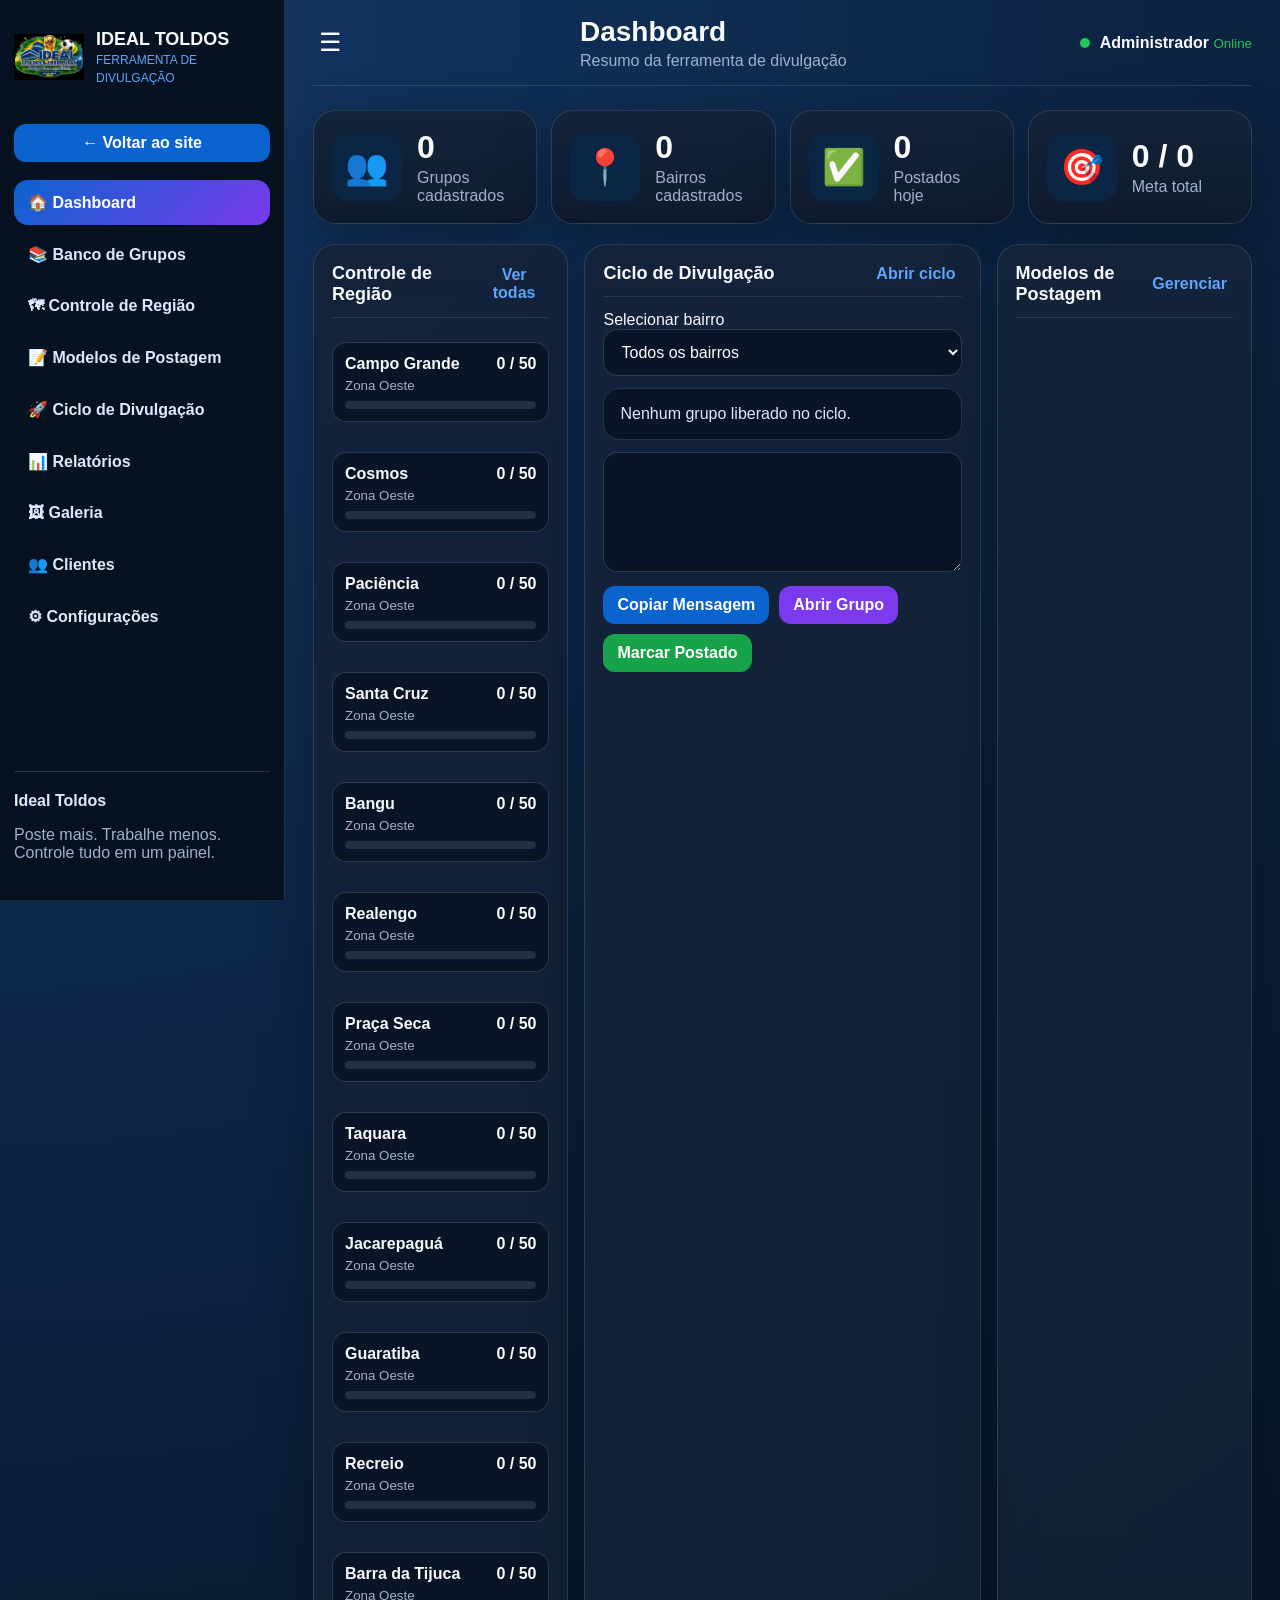
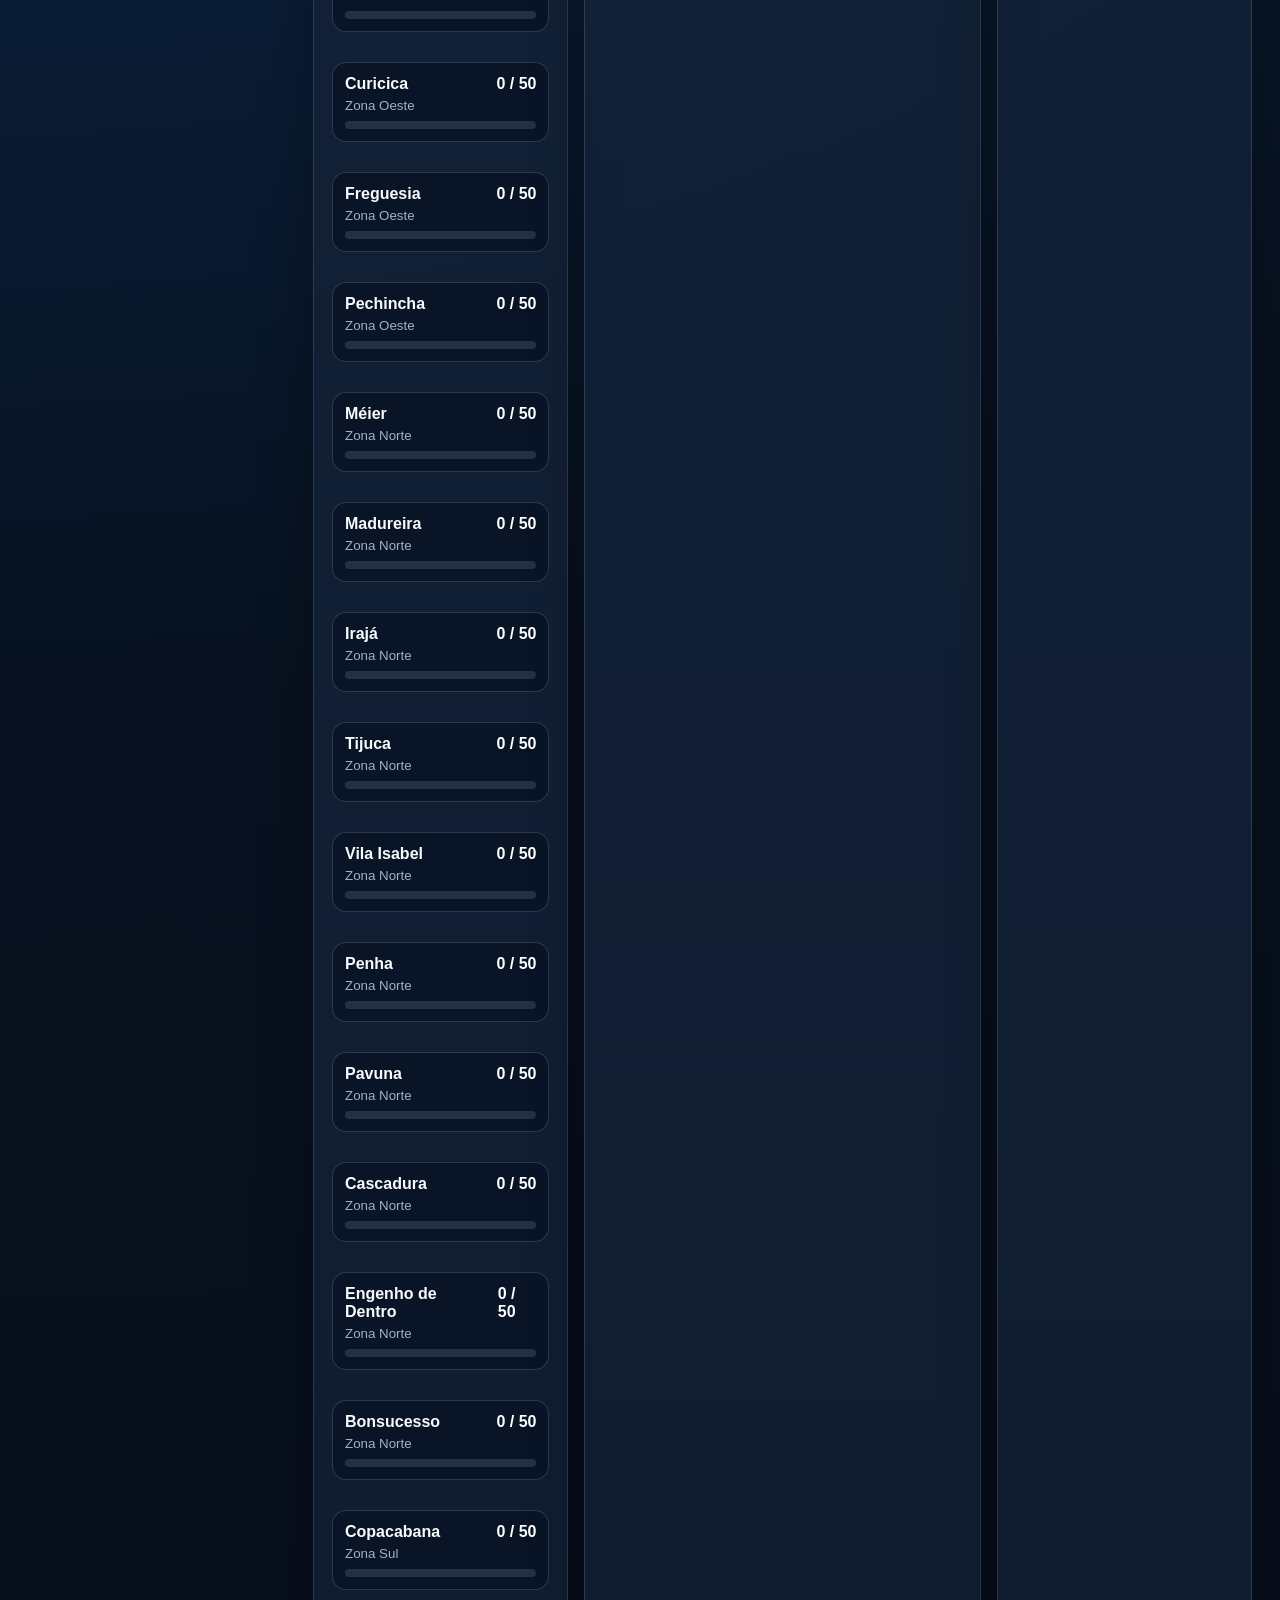
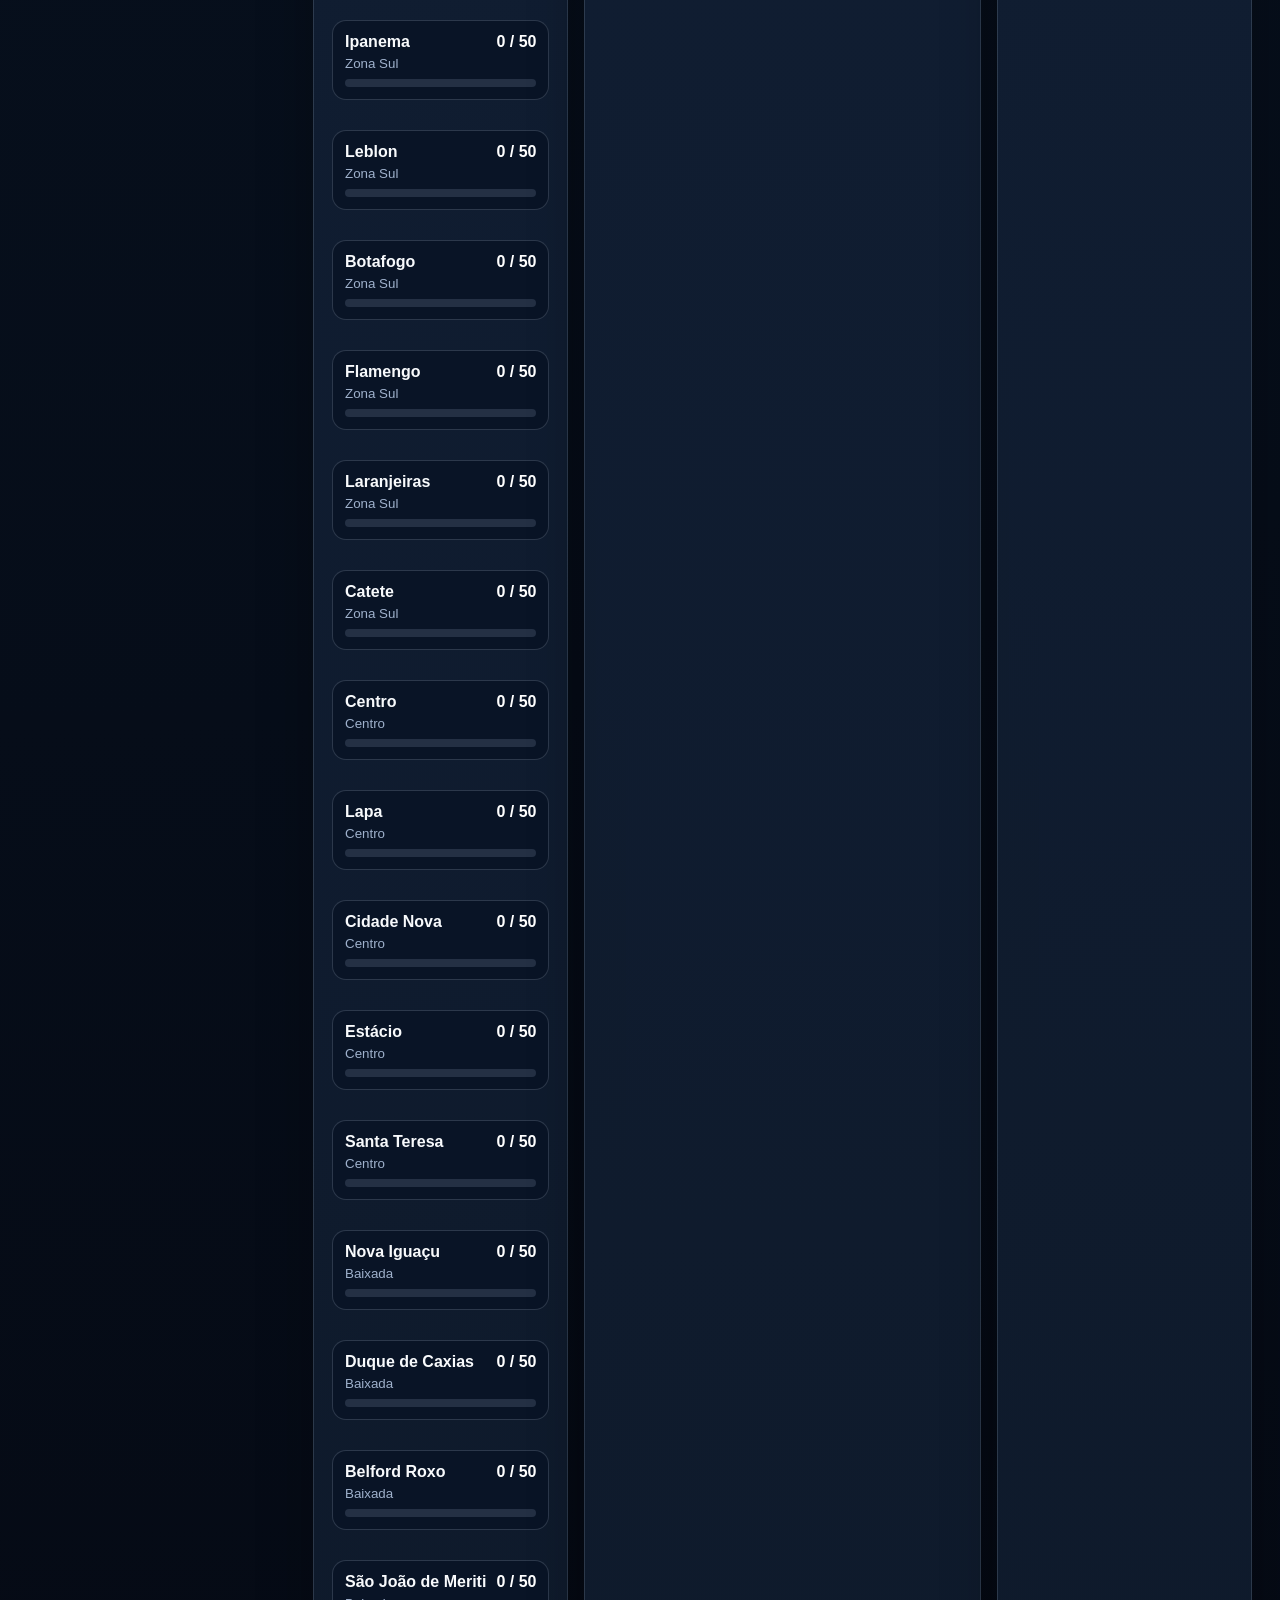
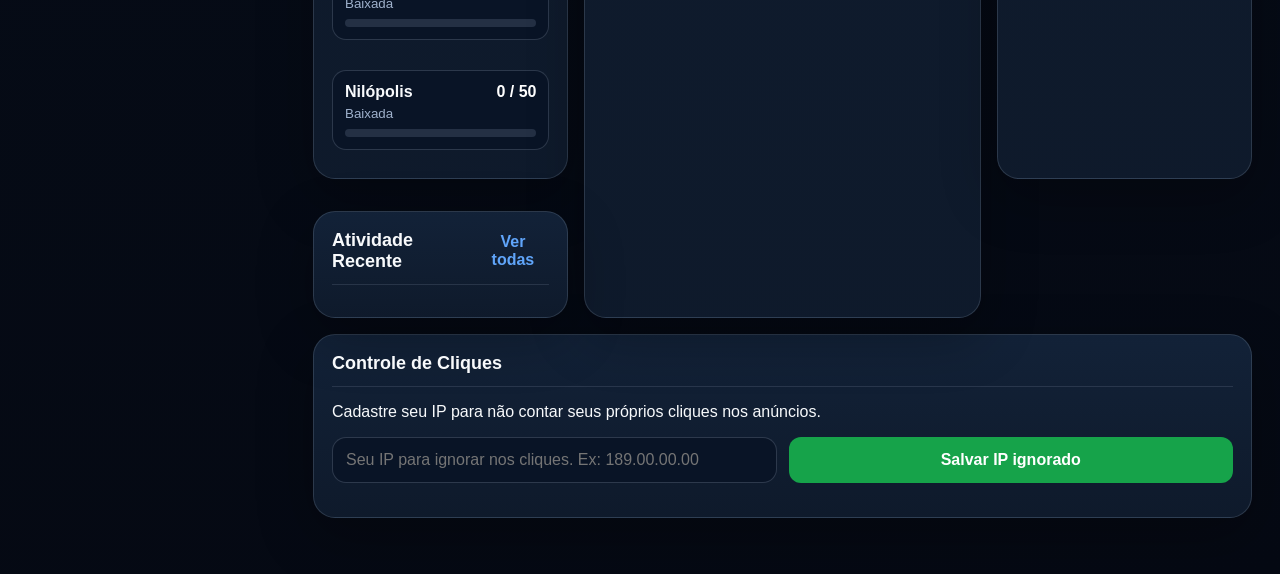
==== admin.html @ 80b8a799 "corrige servidor cliques sem express" ====
<!DOCTYPE html>
<html lang="pt-BR">
<head>
  <meta charset="UTF-8" />
  <meta name="viewport" content="width=device-width, initial-scale=1.0"/>
  <title>Ideal Toldos | Central de Divulgação</title>
  <link rel="stylesheet" href="admin.css"/>
<script src="admin-sem-piscar-fix.js"></script>
</head>
<body>
  <aside class="sidebar">
    <div class="brand">
      <img src="assets/logo-copa-2026.png" onerror="this.src='assets/logo.png'" alt="Ideal Toldos">
      <div>
        <strong>IDEAL TOLDOS</strong>
        <span>Ferramenta de Divulgação</span>
      </div>
    </div>

    <nav class="side-nav">
      <button class="nav-item active" data-page="dashboard">🏠 Dashboard</button>
      <button class="nav-item" data-page="grupos">📚 Banco de Grupos</button>
      <button class="nav-item" data-page="regioes">🗺 Controle de Região</button>
      <button class="nav-item" data-page="modelos">📝 Modelos de Postagem</button>
      <button class="nav-item" data-page="ciclo">🚀 Ciclo de Divulgação</button>
      <button class="nav-item" data-page="relatorios">📊 Relatórios</button>
      <button class="nav-item" data-page="galeria">🖼 Galeria</button>
      <button class="nav-item" data-page="clientes">👥 Clientes</button>
      <button class="nav-item" data-page="config">⚙ Configurações</button>
    </nav>

    <div class="sidebar-footer">
      <strong>Ideal Toldos</strong>
      <p>Poste mais. Trabalhe menos. Controle tudo em um painel.</p>
    </div>
  </aside>

  <main class="main">
    <header class="topbar">
      <button id="menuBtn" class="menu-btn">☰</button>
      <div>
        <h1 id="pageTitle">Dashboard</h1>
        <p id="pageSubtitle">Resumo da ferramenta de divulgação</p>
      </div>
      <div class="admin-profile">
        <span class="status-dot"></span>
        <div>
          <strong>Administrador</strong>
          <small>Online</small>
        </div>
      </div>
    </header>

    <section class="page active" id="dashboard">
      <div class="stats-grid">
        <div class="stat-card"><span>👥</span><div><strong id="statGroups">0</strong><p>Grupos cadastrados</p></div></div>
        <div class="stat-card"><span>📍</span><div><strong id="statRegions">0</strong><p>Bairros cadastrados</p></div></div>
        <div class="stat-card"><span>✅</span><div><strong id="statPosted">0</strong><p>Postados hoje</p></div></div>
        <div class="stat-card"><span>🎯</span><div><strong id="statGoal">0 / 500</strong><p>Meta total</p></div></div>
      </div>

      <div class="dashboard-grid">
        <div class="panel">
          <div class="panel-head"><h2>Controle de Região</h2><button data-page-go="regioes">Ver todas</button></div>
          <div id="dashRegions" class="region-list"></div>
        </div>

        <div class="panel cycle-panel">
          <div class="panel-head"><h2>Ciclo de Divulgação</h2><button data-page-go="ciclo">Abrir ciclo</button></div>
          <div class="cycle-dashboard">
            <label>Selecionar bairro</label>
            <select id="dashRegionSelect"></select>
            <div id="dashCurrentGroup" class="current-group">Nenhum grupo selecionado.</div>
            <textarea id="dashCurrentMessage" readonly></textarea>
            <div class="actions">
              <button id="dashCopyBtn" class="btn blue">Copiar Mensagem</button>
              <button id="dashNextBtn" class="btn purple">Próximo Grupo</button>
              <button id="dashPostedBtn" class="btn green">Marcar Postado</button>
            </div>
          </div>
        </div>

        <div class="panel">
          <div class="panel-head"><h2>Modelos de Postagem</h2><button data-page-go="modelos">Gerenciar</button></div>
          <div id="dashModels" class="models-list"></div>
        </div>

        <div class="panel">
          <div class="panel-head"><h2>Atividade Recente</h2><button data-page-go="relatorios">Ver todas</button></div>
          <div id="recentActivity" class="activity-list"></div>
        </div>
      </div>
    </section>

    <section class="page" id="grupos">
      <div class="panel">
        <div class="panel-head"><h2>Banco de Grupos</h2><span id="groupCountBadge">0 grupos</span></div>
        <div class="form-grid">
          <input id="groupName" placeholder="Nome do grupo">
          <input id="groupUrl" placeholder="Link do grupo Facebook">
          <input id="groupRegion" placeholder="Bairro / região">
          <select id="groupRegionSelect"><option value="">Selecionar bairro cadastrado</option></select>
          <input id="groupMembers" placeholder="Membros opcional">
        </div>
        <div class="actions">
          <button id="saveGroupBtn" class="btn green">Salvar Grupo</button>
          <button id="clearGroupFormBtn" class="btn ghost">Limpar</button>
        </div>
        <div class="bulk-helper">
          <input id="bulkRegionDefault" placeholder="Bairro padrão para todos os links colados. Ex: Campo Grande">
          <small>Você pode colar só links, ou usar: Nome | Link | Bairro</small>
        </div>
        <textarea id="bulkGroups" placeholder="Cole vários links de grupos, um por linha:
https://facebook.com/groups/123
https://facebook.com/groups/456
ou
Nome do Grupo | https://facebook.com/groups/789 | Campo Grande"></textarea>
        <div class="actions">
          <button id="saveBulkGroupsBtn" class="btn blue">Salvar Lista</button>
          <button id="exportGroupsBtn" class="btn green">Exportar banco</button>
          <label class="btn ghost import-label">Importar banco <input id="importGroupsFile" type="file" accept=".json" hidden></label>
        </div>
      </div>
      
<div class="panel mass-search-panel">
  <div class="panel-head">
    <h2>🔎 Gerador de buscas em massa</h2>
    <span>Google · Facebook Groups</span>
  </div>
  <p>Digite vários bairros ou nichos, um por linha. O sistema gera buscas no Google para encontrar grupos do Facebook e abre em abas.</p>
  <textarea id="massSearchTerms" placeholder="Campo Grande
Cosmos
Paciência
Santa Cruz
Méier
Bangu
Realengo"></textarea>
  <div class="form-grid">
    <select id="massSearchType">
      <option value="google-groups">Google: grupos do Facebook</option>
      <option value="google-desapego">Google: desapego</option>
      <option value="google-compra-venda">Google: compra e venda</option>
      <option value="google-servicos">Google: serviços</option>
    </select>
    <input id="massSearchSuffix" value="RJ" placeholder="Complemento. Ex: RJ">
  </div>
  <div class="actions">
    <button id="generateMassSearchBtn" class="btn blue" type="button">Gerar buscas</button>
    <button id="openMassSearchBtn" class="btn purple" type="button">Abrir todas as buscas</button>
    <button id="copyMassSearchBtn" class="btn green" type="button">Copiar buscas</button>
  </div>
  <div id="massSearchResults" class="data-list"></div>
</div>

      
<div class="panel hunter2-panel">
  <div class="panel-head">
    <h2>🧲 Caçador de Links 2.0</h2>
    <span>Extrair + selecionar + salvar</span>
  </div>

  <p>Abra uma busca no Google, copie os resultados ou links encontrados e cole abaixo. O sistema extrai todos os links de grupos do Facebook.</p>

  <div class="form-grid">
    <input id="hunter2DefaultRegion" placeholder="Bairro padrão. Ex: Campo Grande">
    <select id="hunter2SourceType">
      <option value="auto">Detectar links automaticamente</option>
      <option value="google">Texto copiado do Google</option>
      <option value="links">Lista de links</option>
    </select>
  </div>

  <textarea id="hunter2PasteBox" placeholder="Cole aqui os links ou texto copiado dos resultados:
https://www.facebook.com/groups/123456
facebook.com/groups/desapegocampogranderj
Moradores de Cosmos - https://facebook.com/groups/987654"></textarea>

  <div class="actions">
    <button id="hunter2ExtractBtn" class="btn blue" type="button">Extrair links</button>
    <button id="hunter2SelectAllBtn" class="btn purple" type="button">Selecionar todos</button>
    <button id="hunter2SaveBtn" class="btn green" type="button">Salvar selecionados</button>
    <button id="hunter2ClearBtn" class="btn ghost" type="button">Limpar</button>
  </div>

  <p id="hunter2Status" class="bank-status">Nenhum link extraído ainda.</p>
  <div id="hunter2Results" class="data-list"></div>
</div>

      <div class="panel">
        <div class="panel-head"><h2>Grupos cadastrados</h2><input id="filterGroups" placeholder="Filtrar grupo..."></div>
        <div id="groupsTable" class="data-list"></div>
      </div>
    </section>

    <section class="page" id="regioes">
      <div class="panel">
        <div class="panel-head"><h2>Controle de Região</h2><button id="resetRegionsBtn" class="btn red">Zerar ciclo das regiões</button></div>
        <div class="form-grid">
          <input id="newRegionName" placeholder="Novo bairro">
          <select id="newRegionZone">
            <option>Zona Oeste</option><option>Zona Norte</option><option>Zona Sul</option><option>Centro</option><option>Baixada</option>
          </select>
          <input id="newRegionGoal" type="number" value="100" placeholder="Meta">
        </div>
        <div class="actions">
          <button id="addRegionBtn" class="btn green">Adicionar Bairro</button>
          <button id="loadDefaultRegionsBtn" class="btn blue">Atualizar bairros por região</button>
        </div>
      </div>
      <div id="regionsGrid" class="regions-grid"></div>
    </section>

    <section class="page" id="modelos">
      <div class="panel">
        <div class="panel-head"><h2>Modelos de Postagem</h2><button id="saveModelsBtn" class="btn green">Salvar modelos</button></div>
        <p>O ciclo alterna automaticamente: Grupo 1 usa mensagem 1, Grupo 2 usa mensagem 2, Grupo 3 usa mensagem 3, Grupo 4 usa mensagem 4.</p>
        <div class="models-grid">
          <textarea id="model1" placeholder="Mensagem 1"></textarea>
          <textarea id="model2" placeholder="Mensagem 2"></textarea>
          <textarea id="model3" placeholder="Mensagem 3"></textarea>
          <textarea id="model4" placeholder="Mensagem 4"></textarea>
        </div>
      </div>
    </section>

    <section class="page" id="ciclo">
      <div class="panel">
        <div class="panel-head"><h2>Ciclo de Divulgação</h2><span id="cycleProgress">0 / 0</span></div>
        <div class="form-grid">
          <select id="cycleRegionSelect"></select>
          <input id="cycleLimit" type="number" value="20" placeholder="Quantidade no ciclo">
        </div>
        <div class="actions">
          <button id="startCycleBtn" class="btn blue">Iniciar Ciclo</button>
          <button id="openNextBtn" class="btn purple">Abrir Próximo Grupo</button>
          <button id="copyMessageBtn" class="btn blue">Copiar Mensagem Atual</button>
          <button id="markPostedBtn" class="btn green">Marcar como Postado</button>
          <button id="resetCycleBtn" class="btn red">Zerar Ciclo</button>
        </div>
        <div id="currentCycleGroup" class="current-group">Nenhum grupo no ciclo.</div>
        <textarea id="currentCycleMessage" readonly></textarea>
      </div>
      <div class="panel">
        <div class="panel-head"><h2>Fila do ciclo</h2></div>
        <div id="cycleList" class="data-list"></div>
      </div>
    </section>

    <section class="page" id="relatorios">
      <div class="panel">
        <div class="panel-head"><h2>Relatórios por Bairro</h2></div>
        <div class="stats-grid small">
          <div class="stat-card"><span>👆</span><div><strong id="totalClicks">0</strong><p>Cliques totais</p></div></div>
          <div class="stat-card"><span>📍</span><div><strong id="topClickRegion">-</strong><p>Bairro com mais cliques</p></div></div>
          <div class="stat-card"><span>👥</span><div><strong id="topClickGroup">-</strong><p>Grupo com mais cliques</p></div></div>
        </div>
        <h3>Cliques por bairro</h3>
        <div id="clickReportsList" class="data-list"></div>
        <h3>Relatórios por Bairro</h3>
        <div id="reportsList" class="data-list"></div>
      </div>
    </section>

    <section class="page" id="galeria">
      <div class="panel">
        <div class="panel-head"><h2>Galeria</h2><a class="btn blue" href="admin-galeria.html">Abrir gerenciador de fotos</a></div>
        <p>Fotos ficam no volume persistente do Railway.</p>
      </div>
    </section>

    <section class="page" id="clientes">
      <div class="panel">
        <div class="panel-head"><h2>Clientes</h2></div>
        <div id="clientsList" class="data-list">Carregando clientes...</div>
      </div>
    </section>

    <section class="page" id="config">
      <div class="panel">
        <div class="panel-head"><h2>Configurações</h2></div>
        <p>Dados salvos em arquivos persistentes quando o servidor estiver configurado com volume.</p>
        <button id="exportDataBtn" class="btn blue">Exportar dados do painel</button>
      </div>
    </section>
  
      <div class="panel">
        <div class="panel-head"><h2>Controle de Cliques</h2></div>
        <p>Cadastre seu IP para não contar seus próprios cliques nos anúncios.</p>
        <div class="form-grid">
          <input id="adminIgnoredIp" placeholder="Seu IP para ignorar nos cliques. Ex: 189.00.00.00">
          <button id="saveIgnoredIpBtn" class="btn green" type="button">Salvar IP ignorado</button>
        </div>
        <p id="ignoredIpStatus"></p>
      </div>
</main>

  <script src="admin.js"></script>
<script src="admin-funcoes-fix.js"></script>
<script src="admin-force-nav.js"></script>
<script src="admin-gerador-buscas-fix.js"></script>
<script src="admin-extrator-grupos-fix.js"></script>
<script src="admin-master-fix.js"></script>
<script src="admin-sync-ciclo-fix.js"></script>
<script src="admin-link-clique-delete-fix.js"></script>
<script src="admin-contagem-bairro-exata-fix.js"></script>
<script src="admin-seletor-bairro-cacador-fix.js"></script>
<script src="admin-sem-alertas-fix.js"></script>
<script src="admin-fotos-somente-ciclo-fix.js"></script>
<script src="admin-ciclo-postado-ordem-fix.js"></script>
<script src="admin-ciclo-bairro-voltar-fix.js"></script>
<script src="admin-ciclo-definitivo-fix.js"></script>
<script src="admin-ciclo-24h-bairro-fix.js"></script>
<script src="admin-troca-bairro-limpa-fix.js"></script>
<script src="admin-cacador-bairro-unico-fix.js"></script>
<script src="admin-gerador-bairro-nichos-fix.js"></script>
<script src="admin-texto-postagem-rotativo-fix.js"></script>
<script src="admin-banco-grupos-rebuild.js"></script>
<script src="admin-banco-simplificado-final.js"></script>
<script src="admin-limpa-lateral-bairro-select.js"></script>
<script src="admin-bairro-extraido-auto-fix.js"></script>
<script src="admin-contadores-sem-piscar-fix.js"></script>
<script src="admin-relatorio-cliques-real.js"></script>
</body>
</html>
---- admin.css ----
*{box-sizing:border-box}body{margin:0;font-family:Inter,Arial,sans-serif;background:radial-gradient(circle at top left,#123766 0,#07111f 42%,#050913 100%);color:#f8fafc;display:flex;min-height:100vh}button,input,textarea,select{font:inherit}.sidebar{width:285px;background:rgba(7,17,31,.96);border-right:1px solid rgba(148,163,184,.22);padding:22px 14px;display:flex;flex-direction:column;position:fixed;height:100vh;left:0;top:0}.brand{display:flex;gap:12px;align-items:center;margin-bottom:22px}.brand img{width:70px;height:70px;object-fit:contain}.brand strong{display:block;font-size:18px}.brand span{font-size:12px;color:#60a5fa;text-transform:uppercase}.side-nav{display:grid;gap:7px}.nav-item{background:transparent;color:#dbeafe;border:0;text-align:left;border-radius:14px;padding:13px 14px;font-weight:800;cursor:pointer}.nav-item:hover,.nav-item.active{background:linear-gradient(135deg,#0b63ce,#7c3aed);color:#fff}.sidebar-footer{margin-top:auto;border-top:1px solid rgba(148,163,184,.22);padding-top:20px;color:#dbeafe}.sidebar-footer p{color:#9fb1cc}.main{margin-left:285px;width:calc(100% - 285px);padding:0 28px 40px}.topbar{height:86px;border-bottom:1px solid rgba(148,163,184,.22);display:flex;align-items:center;gap:18px;justify-content:space-between}.menu-btn{background:transparent;color:white;border:0;font-size:25px}.topbar h1{margin:0;font-size:28px}.topbar p{margin:4px 0 0;color:#9fb1cc}.admin-profile{display:flex;gap:10px;align-items:center}.admin-profile small{color:#22c55e}.status-dot{width:10px;height:10px;background:#22c55e;border-radius:50%}.page{display:none;padding-top:24px}.page.active{display:block}.stats-grid{display:grid;grid-template-columns:repeat(4,1fr);gap:14px;margin-bottom:20px}.stat-card,.panel{background:linear-gradient(180deg,rgba(19,35,58,.96),rgba(15,27,45,.96));border:1px solid rgba(148,163,184,.22);border-radius:22px;box-shadow:0 18px 55px rgba(0,0,0,.28)}.stat-card{padding:18px;display:flex;gap:15px;align-items:center}.stat-card span{font-size:35px;background:#0b2545;border-radius:15px;padding:13px}.stat-card strong{font-size:32px}.stat-card p{margin:3px 0 0;color:#9fb1cc}.dashboard-grid{display:grid;grid-template-columns:1fr 1.55fr 1fr;gap:16px}.panel{padding:18px;margin-bottom:16px}.cycle-panel{grid-row:span 2}.panel-head{display:flex;justify-content:space-between;gap:12px;align-items:center;border-bottom:1px solid rgba(148,163,184,.18);padding-bottom:12px;margin-bottom:14px}.panel-head h2{margin:0;font-size:18px}.panel-head button,.panel-head a{background:transparent;color:#60a5fa;border:0;font-weight:800;text-decoration:none;cursor:pointer}.form-grid{display:grid;grid-template-columns:repeat(2,1fr);gap:12px;margin-bottom:12px}input,textarea,select{width:100%;background:#091426;color:#fff;border:1px solid rgba(148,163,184,.26);border-radius:14px;padding:13px}textarea{min-height:120px;resize:vertical}.actions{display:flex;gap:10px;flex-wrap:wrap}.btn{border:0;border-radius:14px;padding:12px 15px;font-weight:900;cursor:pointer;color:#fff;text-decoration:none;display:inline-block}.btn.blue{background:linear-gradient(135deg,#0b63ce,#38bdf8)}.btn.purple{background:linear-gradient(135deg,#7c3aed,#a855f7)}.btn.green{background:linear-gradient(135deg,#16a34a,#22c55e)}.btn.red{background:linear-gradient(135deg,#dc2626,#ef4444)}.btn.ghost{background:#172b46;color:#dbeafe}.region-list,.data-list,.activity-list,.models-list{display:grid;gap:10px}.region-item,.data-row,.activity-item,.model-item{background:#091426;border:1px solid rgba(148,163,184,.20);border-radius:14px;padding:12px}.region-item header,.data-row header{display:flex;justify-content:space-between;gap:10px}.bar{height:7px;background:#1f2937;border-radius:999px;margin-top:8px;overflow:hidden}.bar span{display:block;height:100%;background:linear-gradient(90deg,#0b63ce,#38bdf8)}.current-group{background:#091426;border:1px solid rgba(148,163,184,.22);border-radius:16px;padding:16px;margin:12px 0;color:#dbeafe}.models-grid{display:grid;grid-template-columns:repeat(2,1fr);gap:12px}.regions-grid{display:grid;grid-template-columns:repeat(2,1fr);gap:14px}.clicked-ok{background:#16a34a!important}.danger{color:#fecaca}.ok{color:#bbf7d0}@media(max-width:1100px){.stats-grid,.dashboard-grid,.regions-grid{grid-template-columns:1fr}.sidebar{position:relative;width:100%;height:auto}.main{margin-left:0;width:100%}body{display:block}.form-grid{grid-template-columns:1fr}}

.bulk-helper{display:grid;gap:8px;margin:12px 0}
.bulk-helper small{color:#9fb1cc}
.stats-grid.small{grid-template-columns:repeat(3,1fr);margin-bottom:18px}
.click-row{display:grid;grid-template-columns:1fr auto;gap:10px;align-items:center}
.track-link{font-size:12px;color:#60a5fa;word-break:break-all}
@media(max-width:900px){.stats-grid.small{grid-template-columns:1fr}}


.mass-search-panel textarea{min-height:150px}
.search-result-row{display:grid;grid-template-columns:1fr auto;gap:10px;align-items:center;background:#091426;border:1px solid rgba(148,163,184,.20);border-radius:14px;padding:12px}
.search-result-row small{color:#60a5fa;word-break:break-all}
.search-result-row a{background:linear-gradient(135deg,#0b63ce,#38bdf8);color:white;text-decoration:none;border-radius:10px;padding:9px 12px;font-weight:900}


.import-label{cursor:pointer;display:inline-block}
.form-grid select#groupRegionSelect{grid-column:1 / -1}
.zone-title{margin:16px 0 8px;color:#93c5fd;font-size:14px;text-transform:uppercase;letter-spacing:.06em}
.region-zone-card{background:#091426;border:1px solid rgba(148,163,184,.20);border-radius:18px;padding:14px;margin-bottom:12px}
.region-zone-grid{display:grid;grid-template-columns:repeat(auto-fill,minmax(210px,1fr));gap:10px}
.region-mini{background:#0f1b2d;border:1px solid rgba(148,163,184,.18);border-radius:12px;padding:10px}
.region-mini strong{display:block;color:#fff}
.region-mini small{color:#9fb1cc}


.hunter2-panel textarea{min-height:160px}
.hunter2-row{display:grid;grid-template-columns:auto 1fr auto;gap:10px;align-items:center;background:#091426;border:1px solid rgba(148,163,184,.20);border-radius:14px;padding:12px}
.hunter2-row input[type="checkbox"]{width:22px;height:22px}
.hunter2-row strong{display:block;color:#fff}
.hunter2-row small{display:block;color:#60a5fa;word-break:break-all;margin-top:4px}
.hunter2-row .tag{background:#0b2545;color:#bfdbfe;border-radius:999px;padding:7px 10px;font-weight:900}
@media(max-width:900px){.hunter2-row{grid-template-columns:1fr}.hunter2-row input[type="checkbox"]{width:28px;height:28px}}


/* FIX BOTÕES ADMIN */
.page{display:none}
.page.active{display:block}
.nav,[data-page],[data-go],button{cursor:pointer}
.row{background:#091426;border:1px solid rgba(148,163,184,.25);border-radius:14px;padding:12px;margin:10px 0}
.row header{display:flex;justify-content:space-between;gap:10px}
.row small{display:block;color:#9fb1cc;word-break:break-all;margin-top:5px}
.actions{display:flex;gap:10px;flex-wrap:wrap;margin-top:10px}
.btn{border:0;border-radius:12px;padding:10px 14px;font-weight:900;color:#fff;text-decoration:none;display:inline-block}
.btn.blue,.blue{background:#0b63ce}
.btn.green,.green{background:#16a34a}
.btn.purple,.purple{background:#7c3aed}
.btn.red,.red{background:#dc2626}
.btn.ghost,.ghost{background:#172b46}
.bar{height:8px;background:#243044;border-radius:999px;overflow:hidden;margin-top:8px}
.bar span{display:block;height:100%;background:linear-gradient(90deg,#0b63ce,#38bdf8)}
.track-line{color:#60a5fa!important}

/* FORCA ABAS IDEAL */
.page{display:none}
.page.active{display:block!important}
.nav.active,.nav-item.active,button.active,a.active{background:linear-gradient(135deg,#0b63ce,#7c3aed)!important;color:#fff!important}

/* FIX GERADOR BUSCAS IDEAL */
.mass-results-fix{margin-top:16px;display:grid;gap:10px}
.search-row-fix{background:#091426;border:1px solid rgba(148,163,184,.25);border-radius:14px;padding:12px;display:grid;grid-template-columns:1fr auto;gap:12px;align-items:center}
.search-row-fix small{display:block;color:#60a5fa;word-break:break-all;margin-top:4px}

/* FIX EXTRATOR GRUPOS IDEAL */
.extract-results-fix{margin-top:14px;display:grid;gap:10px}
.extract-summary-fix{font-weight:900;color:#22c55e;margin:10px 0}
.extract-row-fix{display:grid;grid-template-columns:auto 1fr;gap:12px;align-items:start;background:#091426;border:1px solid rgba(148,163,184,.25);border-radius:14px;padding:12px}
.extract-row-fix input[type="checkbox"]{width:22px;height:22px;margin-top:10px}
.extract-row-fix small{display:block;color:#60a5fa;word-break:break-all;margin:5px 0}
.extract-name-fix,.extract-bairro-fix{width:100%;margin:4px 0}

/* ADMIN MASTER FIX CSS */
.page{display:none}
.page.active{display:block!important}
.row{background:#091426;border:1px solid rgba(148,163,184,.25);border-radius:14px;padding:12px;margin:10px 0}
.row header{display:flex;justify-content:space-between;gap:10px}
.row small{display:block;color:#9fb1cc;word-break:break-all;margin-top:5px}
.actions{display:flex;gap:10px;flex-wrap:wrap;margin-top:10px}
.btn{border:0;border-radius:12px;padding:10px 14px;font-weight:900;color:#fff;text-decoration:none;display:inline-block;cursor:pointer}
.btn.blue,.blue{background:#0b63ce}
.btn.green,.green{background:#16a34a}
.btn.purple,.purple{background:#7c3aed}
.btn.red,.red{background:#dc2626}
.bar{height:8px;background:#243044;border-radius:999px;overflow:hidden;margin-top:8px}
.bar span{display:block;height:100%;background:linear-gradient(90deg,#0b63ce,#38bdf8)}
.track-line{color:#60a5fa!important}

/* FIX LINK CLIQUE DELETE */
.track-line{color:#60a5fa!important;word-break:break-all}
.btn.red{background:#dc2626!important}
.btn.blue{background:#0b63ce!important}
.actions{display:flex;gap:10px;flex-wrap:wrap;margin-top:10px}

/* FIX CONTAGEM BAIRRO EXATA */
.bairro-row-fix header span{font-weight:900;color:#fff}
.bairro-row-fix .bar span{background:linear-gradient(90deg,#0b63ce,#22c55e)!important}

/* FIX VOLTAR SITE FOTOS */
.voltar-site-fix{
  display:block;
  width:100%;
  text-align:center;
  margin:10px 0 18px 0;
}
.photos-area-fix{
  margin-top:16px;
  padding:16px;
  background:#091426;
  border:1px solid rgba(148,163,184,.25);
  border-radius:16px;
}
.photos-area-fix h3{margin:0 0 8px 0}
.photos-area-fix p{color:#9fb1cc;margin:0 0 12px 0}
.photos-upload-label{display:inline-block;margin-right:10px}
.photos-preview-fix{
  display:grid;
  grid-template-columns:repeat(auto-fill,minmax(190px,1fr));
  gap:12px;
  margin-top:14px;
}
.photo-item-fix{
  display:grid;
  grid-template-columns:72px 1fr;
  gap:10px;
  align-items:center;
  background:#0f1b2d;
  border:1px solid rgba(148,163,184,.18);
  border-radius:14px;
  padding:10px;
}
.photo-item-fix img{
  width:72px;
  height:72px;
  object-fit:cover;
  border-radius:12px;
}
.photo-item-fix b{display:block;font-size:13px;word-break:break-word}
.photo-item-fix small{display:block;color:#9fb1cc;margin:4px 0}
.btn.mini{padding:7px 10px;font-size:12px}
.muted-fix{color:#9fb1cc!important}

/* FIX SELETOR BAIRRO CACADOR */
.bairro-cacador-wrap{
  margin:14px 0;
  padding:14px;
  background:#091426;
  border:1px solid rgba(148,163,184,.25);
  border-radius:16px;
}
.bairro-cacador-head{
  display:flex;
  flex-direction:column;
  gap:4px;
  margin-bottom:10px;
}
.bairro-cacador-head small{color:#9fb1cc}
.bairro-cacador-grid{
  display:grid;
  grid-template-columns:1fr 1fr;
  gap:12px;
}
@media(max-width:800px){
  .bairro-cacador-grid{grid-template-columns:1fr}
}

/* FIX SEM ALERTAS IDEAL */
#toastIdealBox{
  position:fixed;
  right:22px;
  bottom:22px;
  z-index:999999;
  display:grid;
  gap:10px;
  pointer-events:none;
}
.toast-ideal{
  opacity:0;
  transform:translateY(10px);
  background:#0f1b2d;
  color:#fff;
  border:1px solid rgba(96,165,250,.45);
  box-shadow:0 12px 35px rgba(0,0,0,.35);
  border-radius:14px;
  padding:13px 16px;
  font-weight:800;
  max-width:360px;
  transition:.25s ease;
}
.toast-ideal.show{
  opacity:1;
  transform:translateY(0);
}

/* FIX FOTOS SOMENTE CICLO */
#dashboard #postPhotosAreaIdeal,
#dashboard .photos-area-fix{
  display:none!important;
}
#ciclo .photos-area-fix{
  position:static!important;
  width:100%!important;
  margin-top:18px!important;
  padding:16px!important;
  background:#091426!important;
  border:1px solid rgba(148,163,184,.25)!important;
  border-radius:16px!important;
  z-index:auto!important;
}
.photos-actions-fix{
  display:flex;
  gap:10px;
  flex-wrap:wrap;
  margin:12px 0;
}
.photos-preview-fix{
  display:grid;
  grid-template-columns:repeat(auto-fill,minmax(180px,1fr));
  gap:12px;
  margin-top:12px;
}
.photo-item-fix{
  display:grid;
  grid-template-columns:70px 1fr;
  gap:10px;
  align-items:center;
  background:#0f1b2d;
  border:1px solid rgba(148,163,184,.18);
  border-radius:14px;
  padding:10px;
}
.photo-item-fix img{
  width:70px;
  height:70px;
  object-fit:cover;
  border-radius:12px;
}
.btn.mini{padding:6px 9px;font-size:12px}

/* FIX CICLO POSTADO ORDEM */
.active-cycle-fix{
  border-color:#60a5fa!important;
  box-shadow:0 0 0 1px rgba(96,165,250,.35);
}
.track-line{color:#60a5fa!important;word-break:break-all}

/* FIX CICLO BAIRRO VOLTAR */
.voltar-site-fix{
  display:block!important;
  width:100%!important;
  text-align:center!important;
  margin:10px 0 18px 0!important;
}
.active-cycle-fix{
  border-color:#60a5fa!important;
  box-shadow:0 0 0 1px rgba(96,165,250,.35)!important;
}
.track-line{color:#60a5fa!important;word-break:break-all}

/* CICLO DEFINITIVO FIX */
.active-cycle-fix{
  border-color:#22c55e!important;
  box-shadow:0 0 0 1px rgba(34,197,94,.45)!important;
}
.track-line{color:#60a5fa!important;word-break:break-all}

/* CICLO 24H BAIRRO FIX */
.active-cycle-fix{border-color:#22c55e!important;box-shadow:0 0 0 1px rgba(34,197,94,.45)!important}.track-line{color:#60a5fa!important;word-break:break-all}

/* CACADOR BAIRRO UNICO FIX */
.bairro-unico-wrap{margin:14px 0;padding:14px;background:#091426;border:1px solid rgba(148,163,184,.25);border-radius:16px}
.bairro-unico-title{display:flex;flex-direction:column;gap:4px;margin-bottom:10px}
.bairro-unico-title small{color:#9fb1cc}
.bairro-unico-grid{display:grid;grid-template-columns:1fr 1fr;gap:12px}
.resultado-extrator-unico{margin-top:14px;display:grid;gap:10px}
.ok-unico{color:#22c55e}
.grupo-extraido-unico{display:grid;grid-template-columns:auto 1fr;gap:12px;background:#091426;border:1px solid rgba(148,163,184,.25);border-radius:14px;padding:12px}
.grupo-extraido-unico input{width:22px;height:22px}
.grupo-extraido-unico small{display:block;color:#9fb1cc;word-break:break-all;margin-top:4px}
@media(max-width:800px){.bairro-unico-grid{grid-template-columns:1fr}}

/* GERADOR BAIRRO NICHOS FIX */
.gerador-bairro-auto-wrap{margin:14px 0;padding:14px;background:#091426;border:1px solid rgba(148,163,184,.25);border-radius:16px}.gerador-title{display:flex;flex-direction:column;gap:4px;margin-bottom:10px}.gerador-title small{color:#9fb1cc}.gerador-grid{display:grid;grid-template-columns:1fr 1fr;gap:12px;margin-bottom:12px}.nichos-grid{display:grid;grid-template-columns:repeat(auto-fill,minmax(150px,1fr));gap:8px;margin:10px 0}.nichos-grid label{background:#0f1b2d;border:1px solid rgba(148,163,184,.18);border-radius:12px;padding:9px;color:#dbeafe}.buscas-geradas-auto{display:grid;gap:10px;margin-top:14px}.busca-row-auto{display:grid;grid-template-columns:1fr auto;gap:12px;align-items:center;background:#091426;border:1px solid rgba(148,163,184,.25);border-radius:14px;padding:12px}.busca-row-auto small{display:block;color:#60a5fa;word-break:break-all;margin-top:4px}@media(max-width:800px){.gerador-grid,.busca-row-auto{grid-template-columns:1fr}}

/* TEXTO POSTAGEM ROTATIVO FIX */
.modelo-atual-fix{
  display:inline-block;
  margin:10px 0;
  padding:8px 12px;
  border-radius:12px;
  background:#0f1b2d;
  border:1px solid rgba(96,165,250,.35);
  color:#93c5fd;
  font-weight:900;
}

/* BANCO GRUPOS REBUILD */
.banco-rebuild{display:grid;gap:18px}
.banco-card{padding:18px!important;background:#112238!important;border:1px solid rgba(148,163,184,.25)!important;border-radius:18px!important}
.banco-card h2{margin:0 0 8px!important}
.banco-card p{color:#b9d3ff;margin:0 0 14px}
.grid2{display:grid;grid-template-columns:1fr 1fr;gap:12px;margin:12px 0}
.nicho-grid{display:grid;grid-template-columns:repeat(auto-fill,minmax(150px,1fr));gap:10px;margin:12px 0}
.nicho-grid label{background:#0b1628;border:1px solid rgba(148,163,184,.22);border-radius:12px;padding:10px;color:#fff}
#bgBuscas,#bgLinks{width:100%;min-height:110px;margin:12px 0}
.resultado-lista{display:grid;gap:10px;margin-top:12px}
.row-item,.row-check{display:grid;grid-template-columns:1fr auto;gap:12px;align-items:center;background:#091426;border:1px solid rgba(148,163,184,.25);border-radius:14px;padding:12px}
.row-check{grid-template-columns:auto 1fr}
.row-check input{width:22px;height:22px}
.row-item small,.row-check small{display:block;color:#60a5fa;word-break:break-all;margin-top:4px}
.row-actions{display:flex;gap:8px;flex-wrap:wrap}
.ok-text{color:#22c55e}
@media(max-width:800px){.grid2,.row-item{grid-template-columns:1fr}}

/* BANCO SIMPLIFICADO FINAL */
.banco-simples{display:grid;gap:18px}.banco-card{padding:18px!important;background:#112238!important;border:1px solid rgba(148,163,184,.25)!important;border-radius:18px!important}.label-simples{display:block;margin:10px 0 6px;font-weight:900}.select-bairro-unico{width:100%;margin-bottom:14px}.nicho-grid{display:grid;grid-template-columns:repeat(auto-fill,minmax(150px,1fr));gap:10px;margin:12px 0}.nicho-grid label{background:#0b1628;border:1px solid rgba(148,163,184,.22);border-radius:12px;padding:10px;color:#fff}#bsBuscas,#bsLinks{width:100%;min-height:110px;margin:12px 0}.resultado-lista{display:grid;gap:10px;margin-top:12px}.row-item,.row-check{display:grid;grid-template-columns:1fr auto;gap:12px;align-items:center;background:#091426;border:1px solid rgba(148,163,184,.25);border-radius:14px;padding:12px}.row-check{grid-template-columns:auto 1fr}.row-check input{width:22px;height:22px}.row-item small,.row-check small{display:block;color:#60a5fa;word-break:break-all;margin-top:4px}.ok-text{color:#22c55e}@media(max-width:800px){.row-item{grid-template-columns:1fr}}

/* FIX LIMPA LATERAL BAIRRO SELECT */
body > .row-item,body > .busca-row-auto,body > .busca-unico-row,body > .resultado-busca-unico,body > .buscas-geradas-auto{display:none!important}#bancoSimples input[id*='Buscar'],#bancoSimples input[id*='buscar'],#bancoGruposRebuild input[id*='Buscar'],#bancoGruposRebuild input[id*='buscar']{display:none!important}.select-bairro-unico,#bsBairro,#bgBairro{width:100%!important;max-width:100%!important}

/* FIX BAIRRO EXTRAIDO AUTO */
.bairro-auto-label{
  display:block;
  color:#22c55e!important;
  font-weight:900;
  margin-top:8px;
}

/* FIX CONTADORES SEM PISCAR */
.bar span,.progress span{transition:width .2s ease!important}

/* RELATORIO CLIQUES REAL */
.relatorio-real-box{margin-top:18px;padding:18px;background:#091426;border:1px solid rgba(148,163,184,.25);border-radius:16px}.click-row-real{display:flex;justify-content:space-between;gap:12px;padding:12px;margin:8px 0;background:#0f1b2d;border:1px solid rgba(148,163,184,.18);border-radius:12px}.click-row-real span{font-weight:900;color:#22c55e}
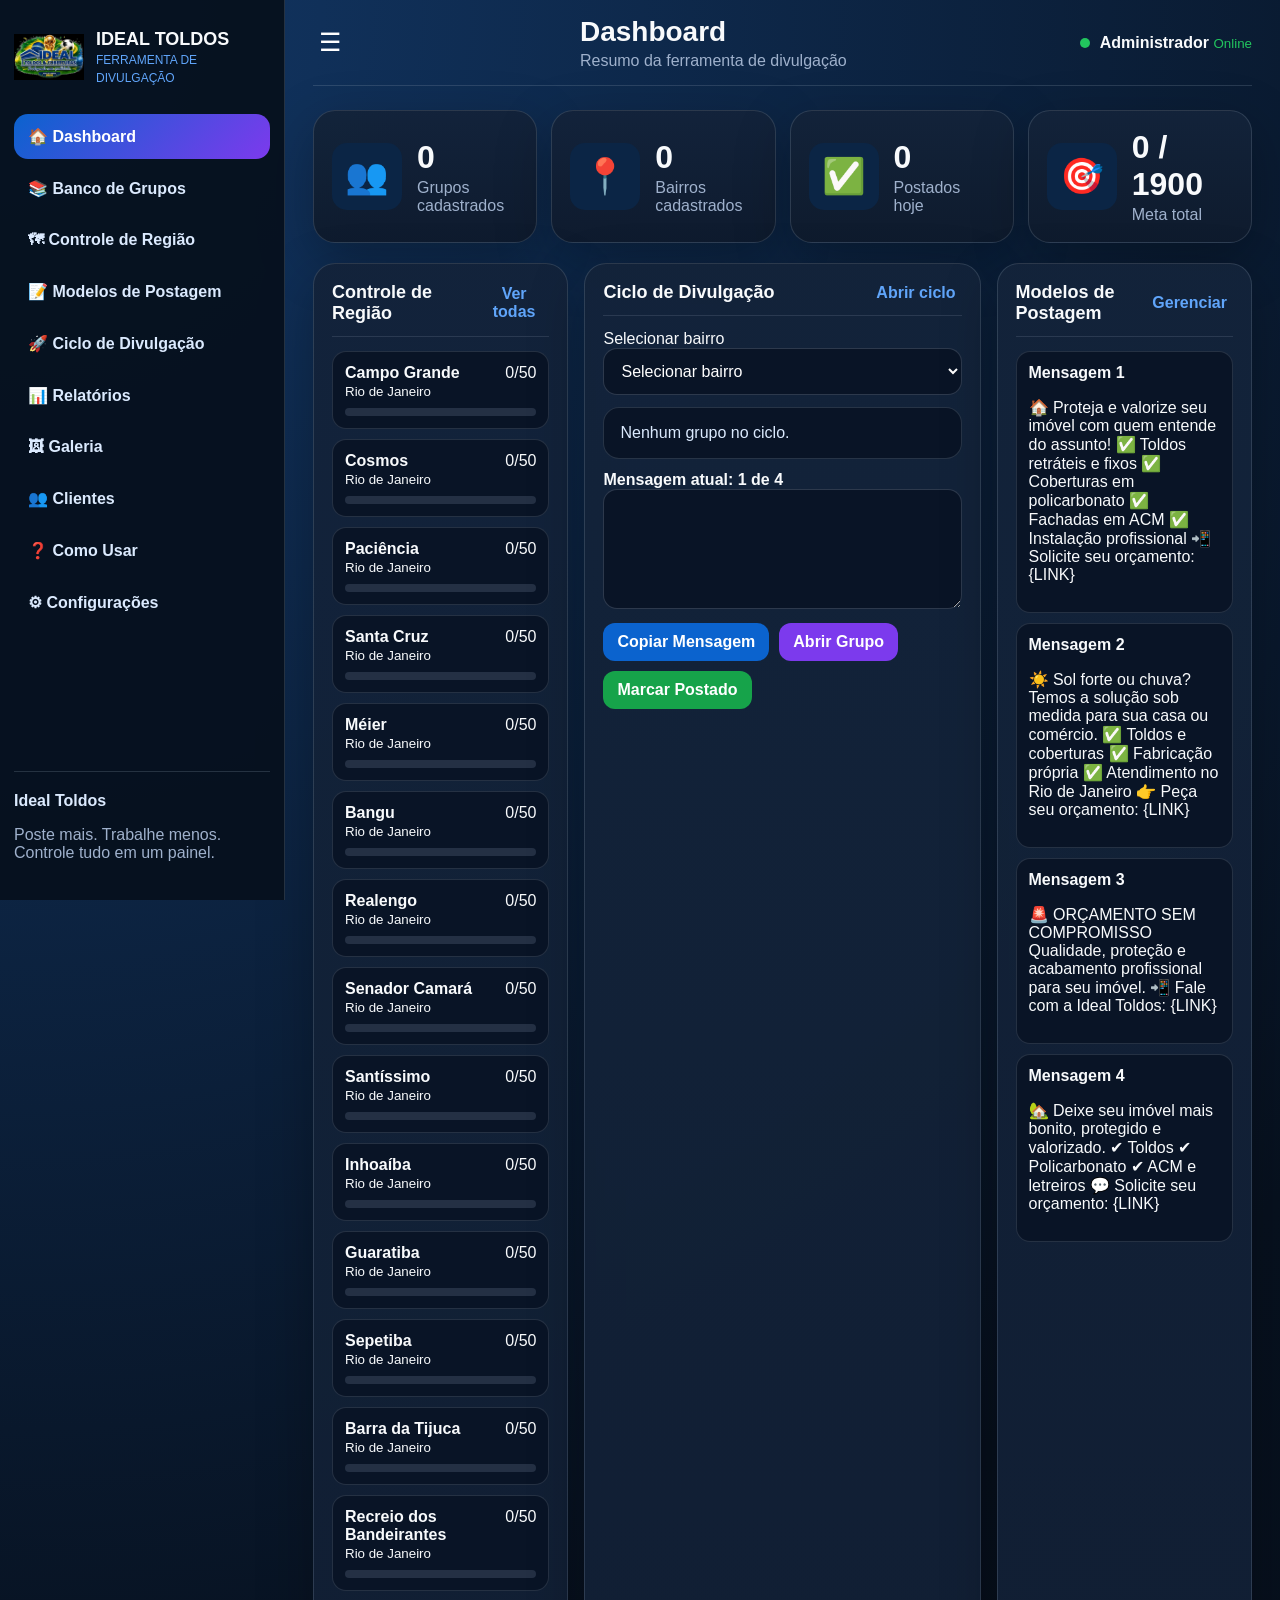
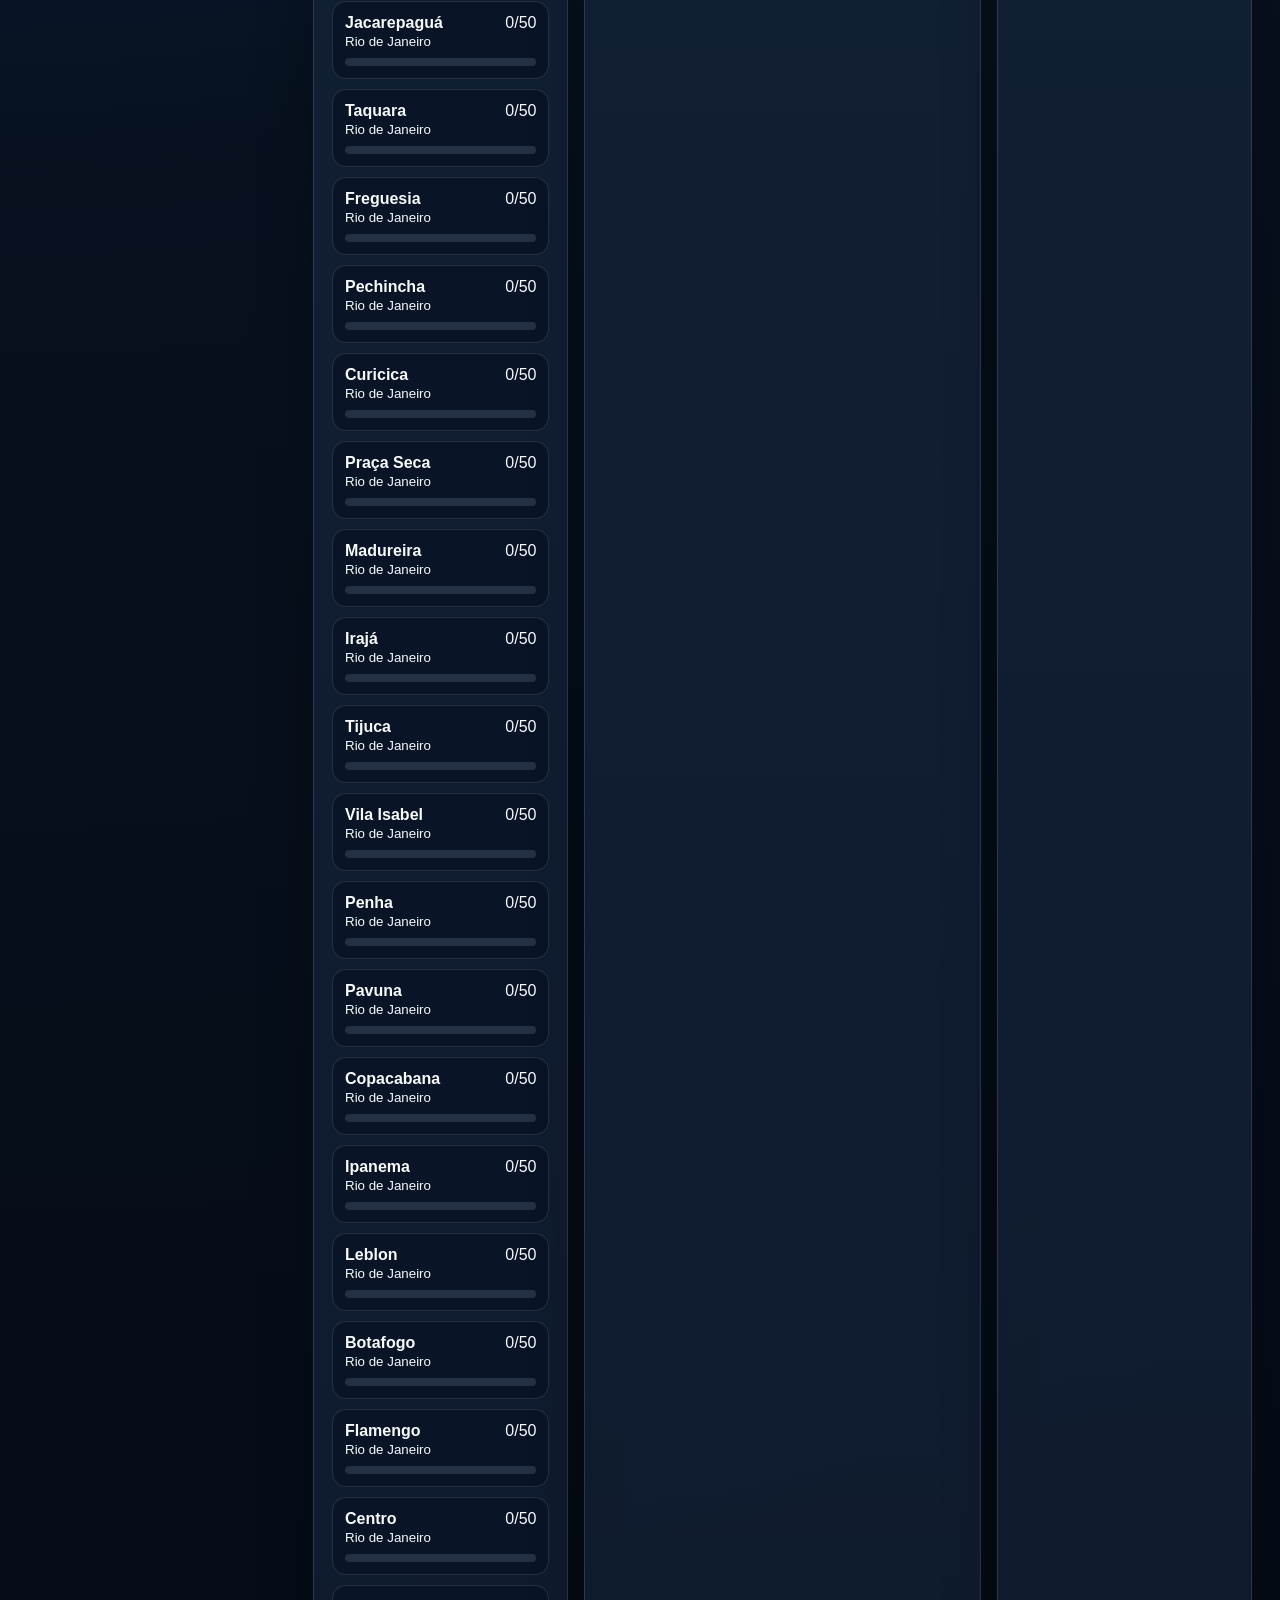
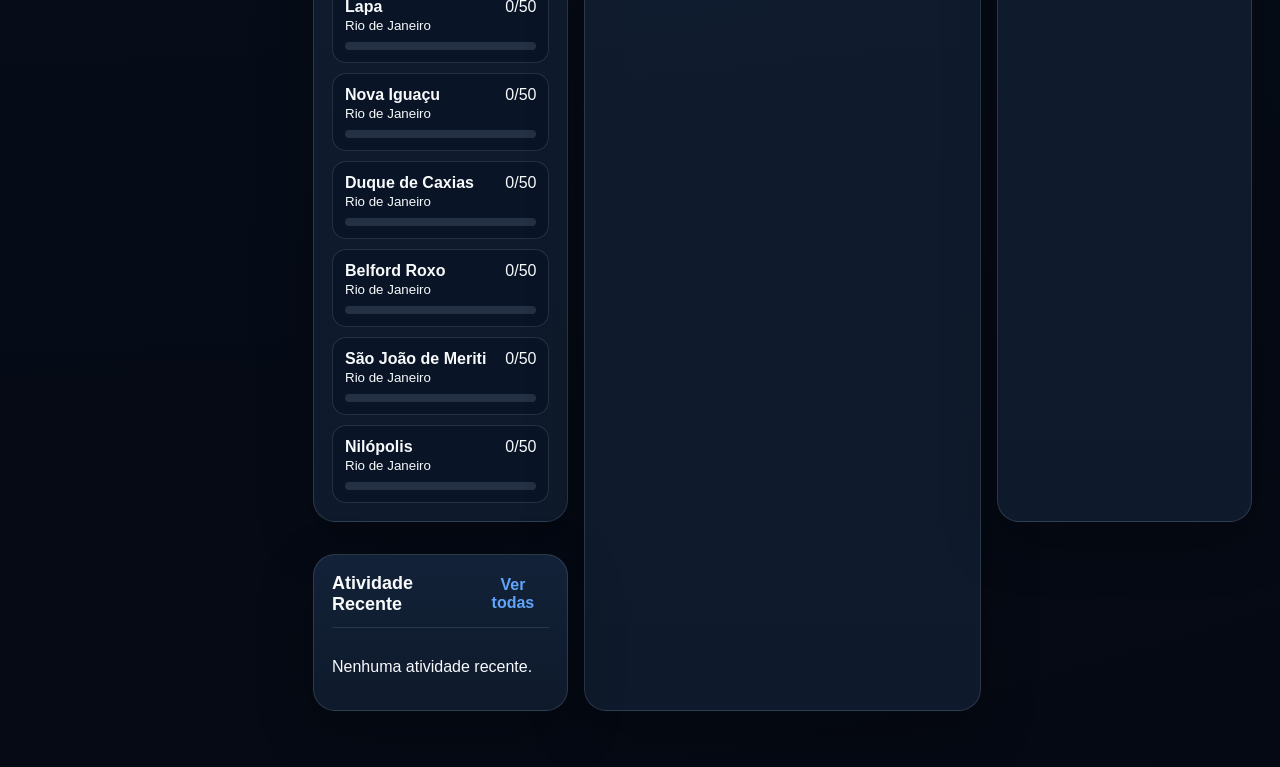
==== commit 376b5a1a: "Corrige redirecionamento do link rastreado" ====
--- a/admin.html
+++ b/admin.html
@@ -5,7 +5,6 @@
   <meta name="viewport" content="width=device-width, initial-scale=1.0"/>
   <title>Ideal Toldos | Central de Divulgação</title>
   <link rel="stylesheet" href="admin.css"/>
-<script src="admin-sem-piscar-fix.js"></script>
 </head>
 <body>
   <aside class="sidebar">
@@ -26,6 +25,7 @@
       <button class="nav-item" data-page="relatorios">📊 Relatórios</button>
       <button class="nav-item" data-page="galeria">🖼 Galeria</button>
       <button class="nav-item" data-page="clientes">👥 Clientes</button>
+      <button class="nav-item" data-page="como-usar">❓ Como Usar</button>
       <button class="nav-item" data-page="config">⚙ Configurações</button>
     </nav>
 
@@ -71,7 +71,7 @@
             <label>Selecionar bairro</label>
             <select id="dashRegionSelect"></select>
             <div id="dashCurrentGroup" class="current-group">Nenhum grupo selecionado.</div>
-            <textarea id="dashCurrentMessage" readonly></textarea>
+            <strong id="dashMessageNumber">Mensagem atual: 1 de 4</strong><textarea id="dashCurrentMessage" readonly></textarea>
             <div class="actions">
               <button id="dashCopyBtn" class="btn blue">Copiar Mensagem</button>
               <button id="dashNextBtn" class="btn purple">Próximo Grupo</button>
@@ -95,99 +95,59 @@
     <section class="page" id="grupos">
       <div class="panel">
         <div class="panel-head"><h2>Banco de Grupos</h2><span id="groupCountBadge">0 grupos</span></div>
-        <div class="form-grid">
-          <input id="groupName" placeholder="Nome do grupo">
+        <p>Escolha o bairro uma vez. Ele será usado para cadastrar, extrair e salvar todos os grupos desta operação.</p>
+        <div class="form-grid single-region-grid">
+          <select id="groupRegionSelect"><option value="">Selecionar bairro</option></select>
+          <input id="groupName" placeholder="Nome do grupo (opcional ao extrair)">
           <input id="groupUrl" placeholder="Link do grupo Facebook">
-          <input id="groupRegion" placeholder="Bairro / região">
-          <select id="groupRegionSelect"><option value="">Selecionar bairro cadastrado</option></select>
           <input id="groupMembers" placeholder="Membros opcional">
         </div>
         <div class="actions">
           <button id="saveGroupBtn" class="btn green">Salvar Grupo</button>
           <button id="clearGroupFormBtn" class="btn ghost">Limpar</button>
         </div>
-        <div class="bulk-helper">
-          <input id="bulkRegionDefault" placeholder="Bairro padrão para todos os links colados. Ex: Campo Grande">
-          <small>Você pode colar só links, ou usar: Nome | Link | Bairro</small>
-        </div>
-        <textarea id="bulkGroups" placeholder="Cole vários links de grupos, um por linha:
-https://facebook.com/groups/123
-https://facebook.com/groups/456
-ou
-Nome do Grupo | https://facebook.com/groups/789 | Campo Grande"></textarea>
-        <div class="actions">
-          <button id="saveBulkGroupsBtn" class="btn blue">Salvar Lista</button>
+      </div>
+
+      <div class="panel mass-search-panel">
+        <div class="panel-head"><h2>🔎 Gerador de buscas</h2><span>Google · Facebook Groups</span></div>
+        <p>Marque os tipos de grupo. Ao escolher o bairro, as buscas serão montadas automaticamente.</p>
+        <div id="searchNiches" class="niche-grid">
+          <label><input type="checkbox" value="desapego" checked> Desapego</label>
+          <label><input type="checkbox" value="serviços"> Serviços</label>
+          <label><input type="checkbox" value="troca"> Troca</label>
+          <label><input type="checkbox" value="compra e venda"> Compra e venda</label>
+          <label><input type="checkbox" value="moradores"> Moradores</label>
+          <label><input type="checkbox" value="classificados"> Classificados</label>
+        </div>
+        <textarea id="massSearchTerms" readonly placeholder="Selecione um bairro acima."></textarea>
+        <div class="actions">
+          <button id="generateMassSearchBtn" class="btn blue">Gerar buscas</button>
+          <button id="openMassSearchBtn" class="btn purple">Abrir todas</button>
+          <button id="copyMassSearchBtn" class="btn green">Copiar buscas</button>
+        </div>
+        <div id="massSearchResults" class="data-list"></div>
+      </div>
+
+      <div class="panel hunter2-panel">
+        <div class="panel-head"><h2>🧲 Caçador de Links 2.0</h2><span id="selectedRegionLabel">Bairro não selecionado</span></div>
+        <p>Cole links ou texto copiado do Google. Todos os grupos extraídos receberão automaticamente o bairro selecionado acima.</p>
+        <textarea id="hunter2PasteBox" placeholder="Cole aqui os links dos grupos do Facebook..."></textarea>
+        <div class="actions">
+          <button id="hunter2ExtractBtn" class="btn blue">Extrair links</button>
+          <button id="hunter2SelectAllBtn" class="btn purple">Selecionar todos</button>
+          <button id="hunter2SaveBtn" class="btn green">Salvar selecionados</button>
+          <button id="hunter2ClearBtn" class="btn ghost">Limpar</button>
+        </div>
+        <p id="hunter2Status" class="bank-status">Nenhum link extraído ainda.</p>
+        <div id="hunter2Results" class="data-list"></div>
+      </div>
+
+      <div class="panel">
+        <div class="panel-head"><h2>Grupos cadastrados</h2><input id="filterGroups" placeholder="Filtrar grupo..."></div>
+        <div class="actions">
           <button id="exportGroupsBtn" class="btn green">Exportar banco</button>
           <label class="btn ghost import-label">Importar banco <input id="importGroupsFile" type="file" accept=".json" hidden></label>
         </div>
-      </div>
-      
-<div class="panel mass-search-panel">
-  <div class="panel-head">
-    <h2>🔎 Gerador de buscas em massa</h2>
-    <span>Google · Facebook Groups</span>
-  </div>
-  <p>Digite vários bairros ou nichos, um por linha. O sistema gera buscas no Google para encontrar grupos do Facebook e abre em abas.</p>
-  <textarea id="massSearchTerms" placeholder="Campo Grande
-Cosmos
-Paciência
-Santa Cruz
-Méier
-Bangu
-Realengo"></textarea>
-  <div class="form-grid">
-    <select id="massSearchType">
-      <option value="google-groups">Google: grupos do Facebook</option>
-      <option value="google-desapego">Google: desapego</option>
-      <option value="google-compra-venda">Google: compra e venda</option>
-      <option value="google-servicos">Google: serviços</option>
-    </select>
-    <input id="massSearchSuffix" value="RJ" placeholder="Complemento. Ex: RJ">
-  </div>
-  <div class="actions">
-    <button id="generateMassSearchBtn" class="btn blue" type="button">Gerar buscas</button>
-    <button id="openMassSearchBtn" class="btn purple" type="button">Abrir todas as buscas</button>
-    <button id="copyMassSearchBtn" class="btn green" type="button">Copiar buscas</button>
-  </div>
-  <div id="massSearchResults" class="data-list"></div>
-</div>
-
-      
-<div class="panel hunter2-panel">
-  <div class="panel-head">
-    <h2>🧲 Caçador de Links 2.0</h2>
-    <span>Extrair + selecionar + salvar</span>
-  </div>
-
-  <p>Abra uma busca no Google, copie os resultados ou links encontrados e cole abaixo. O sistema extrai todos os links de grupos do Facebook.</p>
-
-  <div class="form-grid">
-    <input id="hunter2DefaultRegion" placeholder="Bairro padrão. Ex: Campo Grande">
-    <select id="hunter2SourceType">
-      <option value="auto">Detectar links automaticamente</option>
-      <option value="google">Texto copiado do Google</option>
-      <option value="links">Lista de links</option>
-    </select>
-  </div>
-
-  <textarea id="hunter2PasteBox" placeholder="Cole aqui os links ou texto copiado dos resultados:
-https://www.facebook.com/groups/123456
-facebook.com/groups/desapegocampogranderj
-Moradores de Cosmos - https://facebook.com/groups/987654"></textarea>
-
-  <div class="actions">
-    <button id="hunter2ExtractBtn" class="btn blue" type="button">Extrair links</button>
-    <button id="hunter2SelectAllBtn" class="btn purple" type="button">Selecionar todos</button>
-    <button id="hunter2SaveBtn" class="btn green" type="button">Salvar selecionados</button>
-    <button id="hunter2ClearBtn" class="btn ghost" type="button">Limpar</button>
-  </div>
-
-  <p id="hunter2Status" class="bank-status">Nenhum link extraído ainda.</p>
-  <div id="hunter2Results" class="data-list"></div>
-</div>
-
-      <div class="panel">
-        <div class="panel-head"><h2>Grupos cadastrados</h2><input id="filterGroups" placeholder="Filtrar grupo..."></div>
         <div id="groupsTable" class="data-list"></div>
       </div>
     </section>
@@ -238,6 +198,7 @@
           <button id="resetCycleBtn" class="btn red">Zerar Ciclo</button>
         </div>
         <div id="currentCycleGroup" class="current-group">Nenhum grupo no ciclo.</div>
+        <strong id="currentMessageNumber">Mensagem atual: 1 de 4</strong>
         <textarea id="currentCycleMessage" readonly></textarea>
       </div>
       <div class="panel">
@@ -275,14 +236,26 @@
       </div>
     </section>
 
+    <section class="page" id="como-usar">
+      <div class="panel help-panel">
+        <div class="panel-head"><h2>Como usar a ferramenta</h2></div>
+        <div class="help-steps">
+          <article><strong>1. Cadastre os grupos</strong><p>Abra Banco de Grupos, escolha o bairro, gere buscas, copie os links encontrados e salve. O bairro é aplicado automaticamente.</p></article>
+          <article><strong>2. Cadastre as mensagens</strong><p>Em Modelos de Postagem, salve até quatro textos. Use <code>{LINK}</code> no ponto onde deve entrar o link rastreável.</p></article>
+          <article><strong>3. Inicie o ciclo</strong><p>Escolha o bairro no Ciclo de Divulgação e clique em Iniciar Ciclo. Somente grupos desse bairro e liberados há mais de 24 horas entram na fila.</p></article>
+          <article><strong>4. Poste no Facebook</strong><p>Copie a mensagem, abra o grupo e publique. O link da mensagem usa <code>/r?src=...</code>, registra o clique e redireciona para o grupo.</p></article>
+          <article><strong>5. Marque como postado</strong><p>Depois de publicar, clique em Marcar como Postado. O grupo fica bloqueado por 24 horas e o próximo é carregado.</p></article>
+          <article><strong>6. Confira os relatórios</strong><p>A aba Relatórios mostra cliques totais, bairro e grupo com mais cliques. Para testar, abra o link rastreável em outra aba ou aparelho.</p></article>
+        </div>
+      </div>
+    </section>
+
     <section class="page" id="config">
       <div class="panel">
         <div class="panel-head"><h2>Configurações</h2></div>
         <p>Dados salvos em arquivos persistentes quando o servidor estiver configurado com volume.</p>
         <button id="exportDataBtn" class="btn blue">Exportar dados do painel</button>
       </div>
-    </section>
-  
       <div class="panel">
         <div class="panel-head"><h2>Controle de Cliques</h2></div>
         <p>Cadastre seu IP para não contar seus próprios cliques nos anúncios.</p>
@@ -292,33 +265,10 @@
         </div>
         <p id="ignoredIpStatus"></p>
       </div>
+
+    </section>
+  
 </main>
-
-  <script src="admin.js"></script>
-<script src="admin-funcoes-fix.js"></script>
-<script src="admin-force-nav.js"></script>
-<script src="admin-gerador-buscas-fix.js"></script>
-<script src="admin-extrator-grupos-fix.js"></script>
-<script src="admin-master-fix.js"></script>
-<script src="admin-sync-ciclo-fix.js"></script>
-<script src="admin-link-clique-delete-fix.js"></script>
-<script src="admin-contagem-bairro-exata-fix.js"></script>
-<script src="admin-seletor-bairro-cacador-fix.js"></script>
-<script src="admin-sem-alertas-fix.js"></script>
-<script src="admin-fotos-somente-ciclo-fix.js"></script>
-<script src="admin-ciclo-postado-ordem-fix.js"></script>
-<script src="admin-ciclo-bairro-voltar-fix.js"></script>
-<script src="admin-ciclo-definitivo-fix.js"></script>
-<script src="admin-ciclo-24h-bairro-fix.js"></script>
-<script src="admin-troca-bairro-limpa-fix.js"></script>
-<script src="admin-cacador-bairro-unico-fix.js"></script>
-<script src="admin-gerador-bairro-nichos-fix.js"></script>
-<script src="admin-texto-postagem-rotativo-fix.js"></script>
-<script src="admin-banco-grupos-rebuild.js"></script>
-<script src="admin-banco-simplificado-final.js"></script>
-<script src="admin-limpa-lateral-bairro-select.js"></script>
-<script src="admin-bairro-extraido-auto-fix.js"></script>
-<script src="admin-contadores-sem-piscar-fix.js"></script>
-<script src="admin-relatorio-cliques-real.js"></script>
+  <script src="admin-clean.js?v=20260718-rotacao-final"></script>
 </body>
 </html>
--- a/admin.css
+++ b/admin.css
@@ -330,3 +330,10 @@
 
 /* RELATORIO CLIQUES REAL */
 .relatorio-real-box{margin-top:18px;padding:18px;background:#091426;border:1px solid rgba(148,163,184,.25);border-radius:16px}.click-row-real{display:flex;justify-content:space-between;gap:12px;padding:12px;margin:8px 0;background:#0f1b2d;border:1px solid rgba(148,163,184,.18);border-radius:12px}.click-row-real span{font-weight:900;color:#22c55e}
+
+/* ADMIN ESTAVEL SEM PISCAR */
+*{scroll-behavior:auto!important}
+.card,.panel,.row,.data-row{animation:none!important}
+
+/* ADMIN CLEAN V1 */
+.single-region-grid{grid-template-columns:1fr 1fr 1fr 1fr}.niche-grid{display:grid;grid-template-columns:repeat(auto-fit,minmax(150px,1fr));gap:10px;margin:14px 0}.niche-grid label{padding:12px;background:#091426;border:1px solid #263c59;border-radius:12px}.help-steps{display:grid;grid-template-columns:repeat(auto-fit,minmax(280px,1fr));gap:14px}.help-steps article{padding:16px;background:#091426;border:1px solid #263c59;border-radius:14px}.help-steps strong{display:block;font-size:18px;margin-bottom:8px}.active-cycle{border-color:#22c55e!important}.track-link{color:#60a5fa!important;word-break:break-all}#cleanToast{position:fixed;right:24px;bottom:24px;padding:14px 18px;background:#0b1628;border:1px solid #3b82f6;border-radius:12px;color:white;opacity:0;pointer-events:none;transform:translateY(10px);transition:.2s;z-index:99999}#cleanToast.show{opacity:1;transform:none}@media(max-width:900px){.single-region-grid{grid-template-columns:1fr}.sidebar.open{transform:translateX(0)}}
